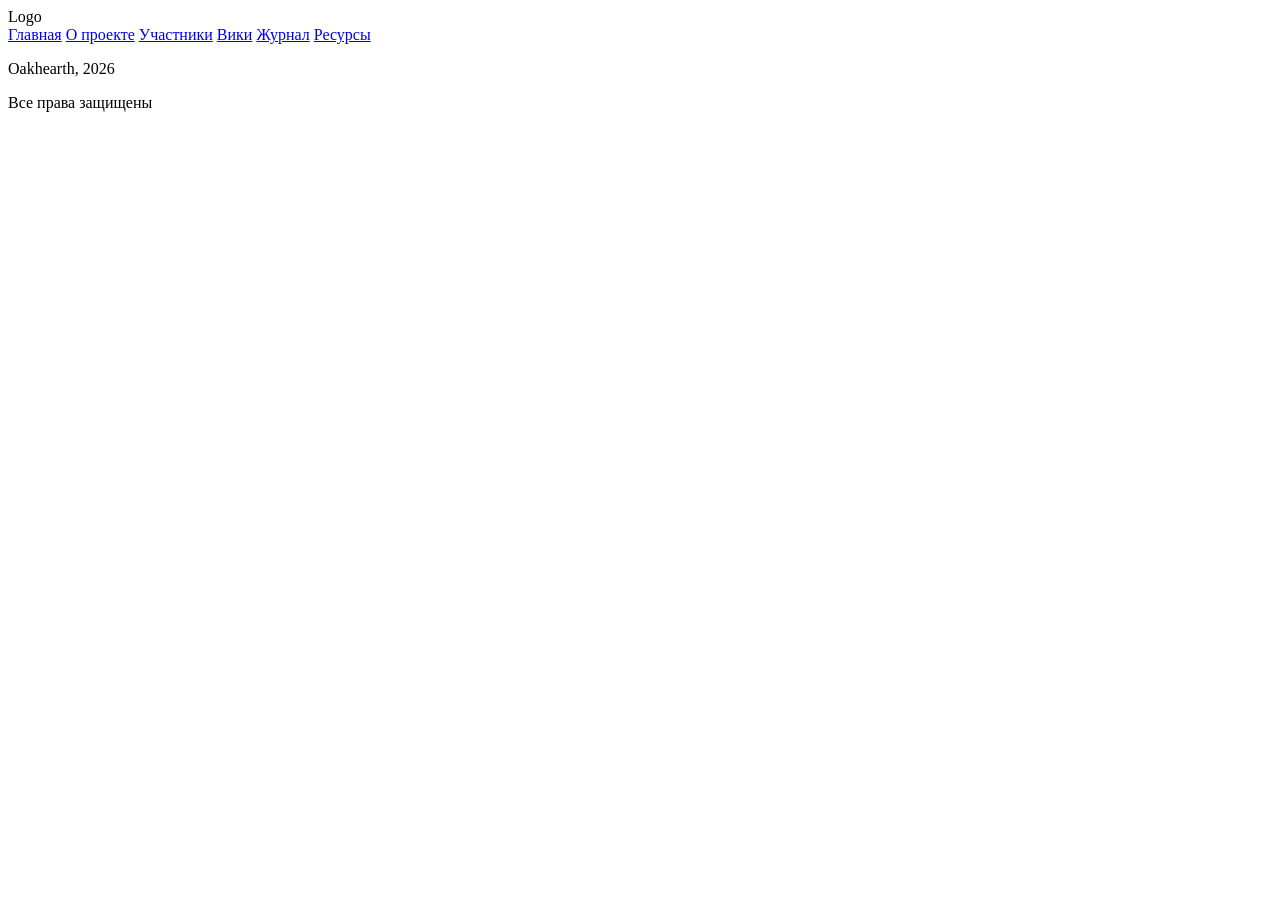
==== site/index.html @ 03486086 "Basic page content" ====
<!DOCTYPE html>
<html lang="ru">

<head>
	<meta charset="UTF-8">
	<meta name="viewport" content="width=device-width, initial-scale=1.0">
	<title>Oakhearth - Главная</title>
</head>

<body>
	<div>Logo</div>
	<div>
		<div>
			<a href="index.html">Главная</a>
			<a href="about.html">О проекте</a>
			<a href="members.html">Участники</a>
			<a href="wiki.html">Вики</a>
			<a href="blog.html">Журнал</a>
			<a href="resources.html">Ресурсы</a>
		</div>
		<div>

		</div>
	</div>
	<div>
		<p>Oakhearth, 2026</p>
		<p>Все права защищены</p>
	</div>
</body>

</html>
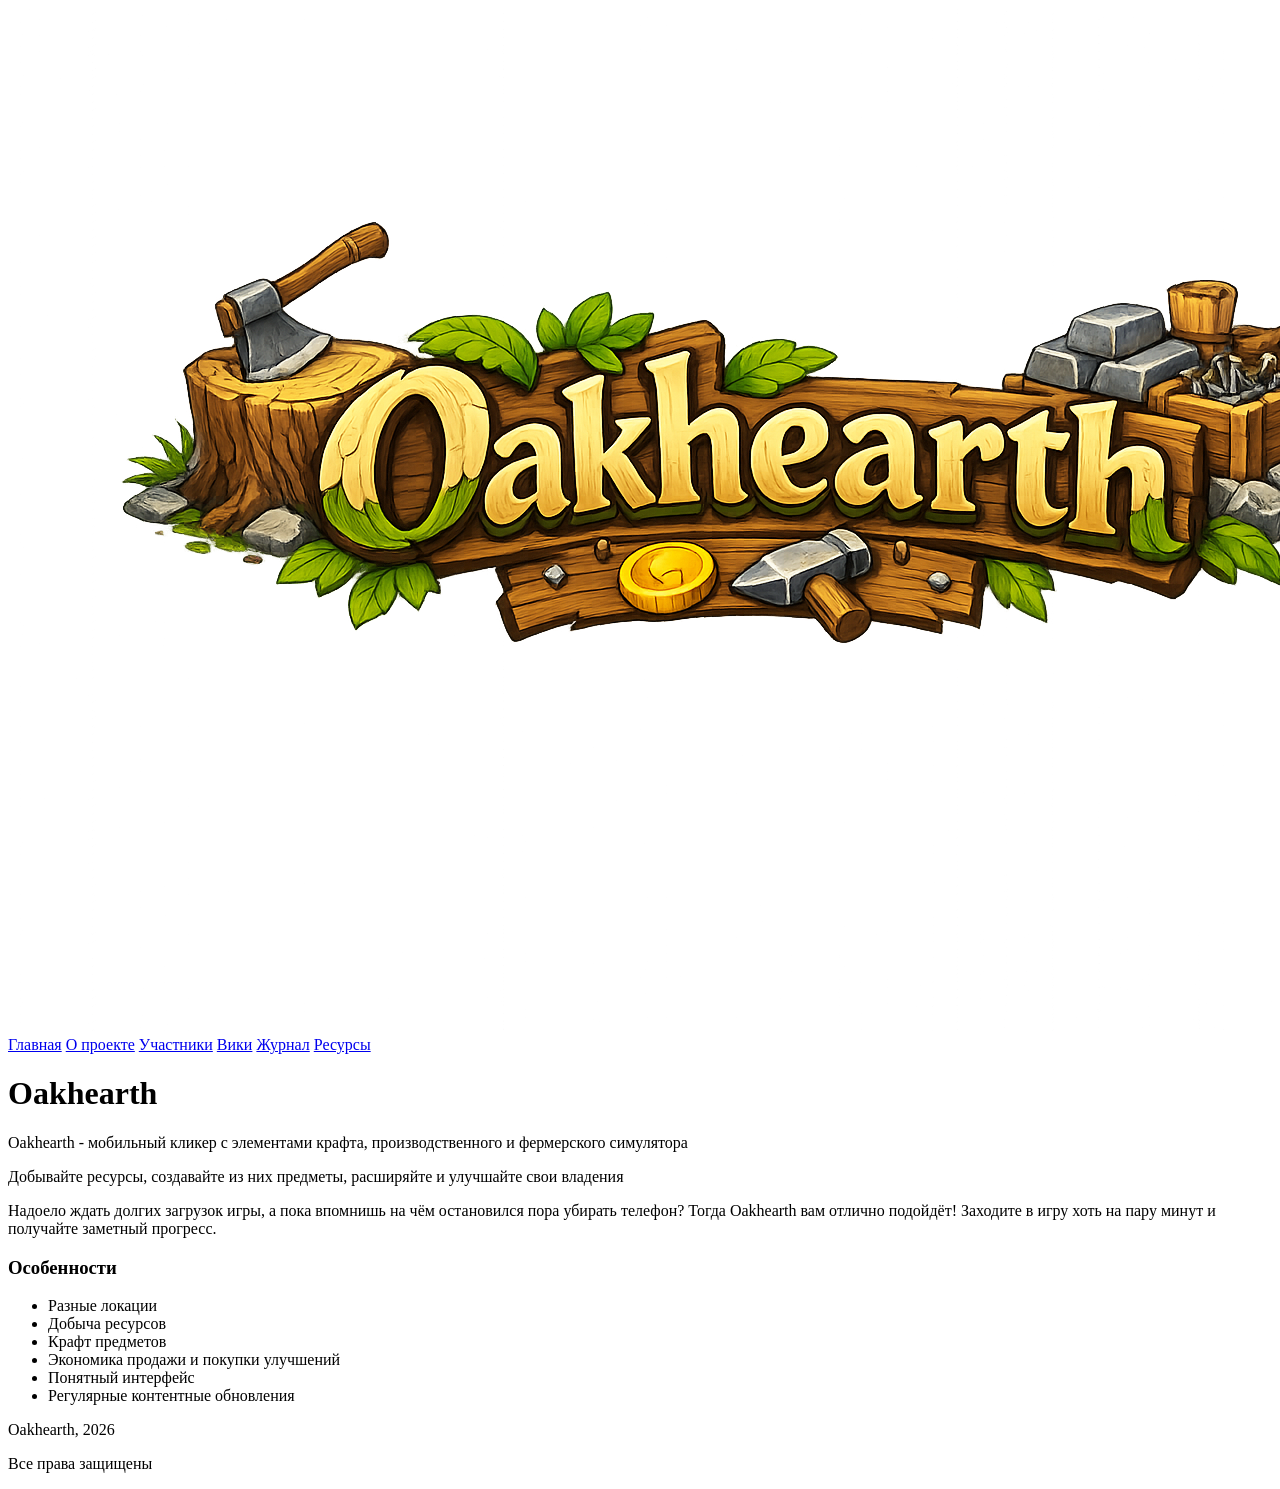
==== commit c24714bb: "Logo + main page text" ====
--- a/site/index.html
+++ b/site/index.html
@@ -8,24 +8,38 @@
 </head>
 
 <body>
-	<div>Logo</div>
+	<header>
+		<a href="index.html"><img src="res/logo.png" alt="Лого Oakhearth"></a>
+	</header>
 	<div>
-		<div>
+		<nav>
 			<a href="index.html">Главная</a>
 			<a href="about.html">О проекте</a>
 			<a href="members.html">Участники</a>
 			<a href="wiki.html">Вики</a>
 			<a href="blog.html">Журнал</a>
 			<a href="resources.html">Ресурсы</a>
-		</div>
-		<div>
-
-		</div>
+		</nav>
+		<main>
+			<h1>Oakhearth</h1>
+			<p>Oakhearth - мобильный кликер с элементами крафта, производственного и фермерского симулятора</p>
+			<p>Добывайте ресурсы, создавайте из них предметы, расширяйте и улучшайте свои владения</p>
+			<p>Надоело ждать долгих загрузок игры, а пока впомнишь на чём остановился пора убирать телефон? Тогда Oakhearth вам отлично подойдёт! Заходите в игру хоть на пару минут и получайте заметный прогресс.</p>
+			<h3>Особенности</h3>
+			<ul>
+				<li>Разные локации</li>
+				<li>Добыча ресурсов</li>
+				<li>Крафт предметов</li>
+				<li>Экономика продажи и покупки улучшений</li>
+				<li>Понятный интерфейс</li>
+				<li>Регулярные контентные обновления</li>
+			</ul>
+		</main>
 	</div>
-	<div>
+	<footer>
 		<p>Oakhearth, 2026</p>
 		<p>Все права защищены</p>
-	</div>
+	</footer>
 </body>
 
 </html>
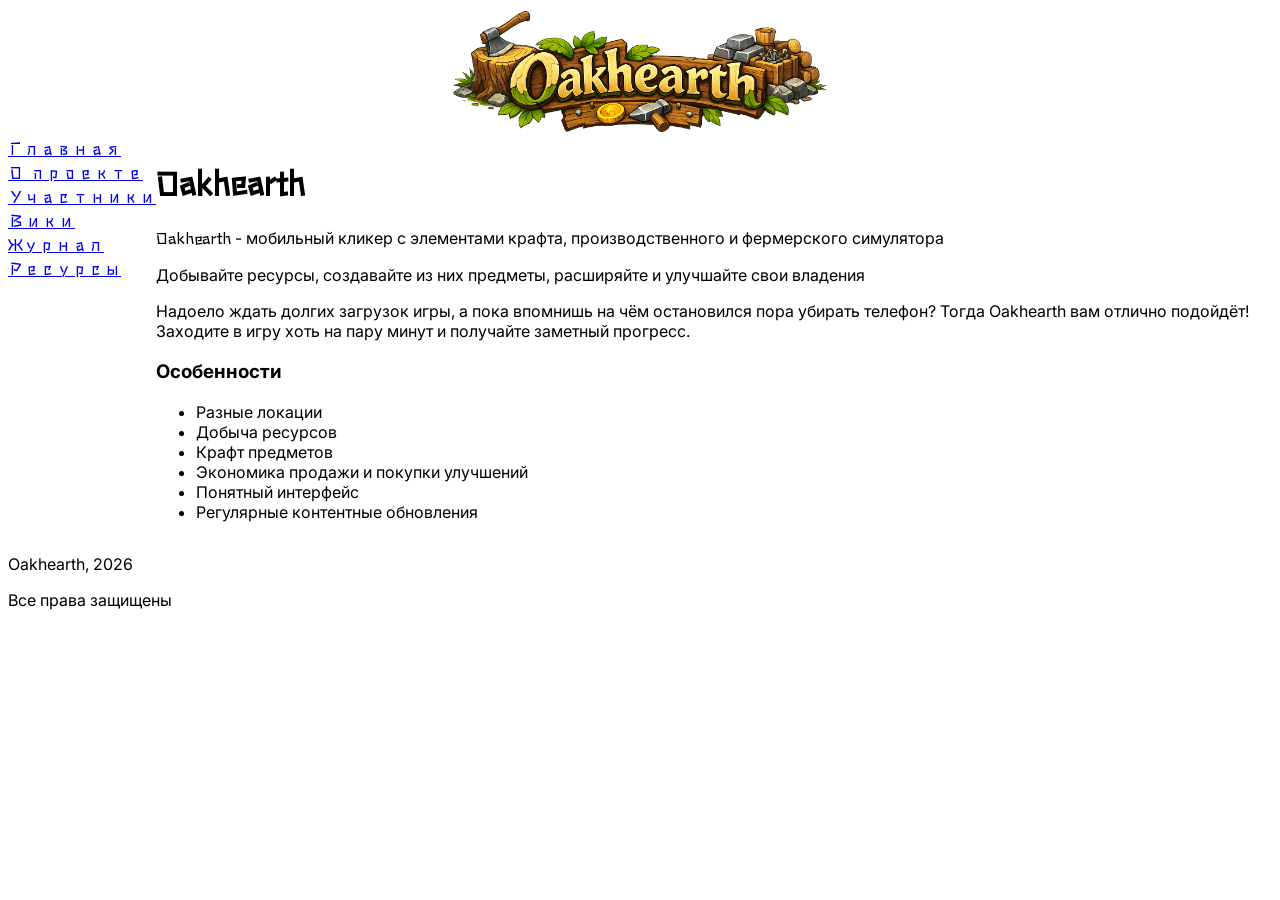
==== commit 89e8d85c: "Page layout and fonts" ====
--- a/site/index.html
+++ b/site/index.html
@@ -5,14 +5,15 @@
 	<meta charset="UTF-8">
 	<meta name="viewport" content="width=device-width, initial-scale=1.0">
 	<title>Oakhearth - Главная</title>
+	<link rel="stylesheet" href="style.css">
 </head>
 
 <body>
 	<header>
 		<a href="index.html"><img src="res/logo.png" alt="Лого Oakhearth"></a>
 	</header>
-	<div>
-		<nav>
+	<div class="hblock">
+		<nav class="decor">
 			<a href="index.html">Главная</a>
 			<a href="about.html">О проекте</a>
 			<a href="members.html">Участники</a>
@@ -21,8 +22,8 @@
 			<a href="resources.html">Ресурсы</a>
 		</nav>
 		<main>
-			<h1>Oakhearth</h1>
-			<p>Oakhearth - мобильный кликер с элементами крафта, производственного и фермерского симулятора</p>
+			<h1 class="decor">Oakhearth</h1>
+			<p><span class="decor">Oakhearth</span> - мобильный кликер с элементами крафта, производственного и фермерского симулятора</p>
 			<p>Добывайте ресурсы, создавайте из них предметы, расширяйте и улучшайте свои владения</p>
 			<p>Надоело ждать долгих загрузок игры, а пока впомнишь на чём остановился пора убирать телефон? Тогда Oakhearth вам отлично подойдёт! Заходите в игру хоть на пару минут и получайте заметный прогресс.</p>
 			<h3>Особенности</h3>
--- a/site/style.css
+++ b/site/style.css
@@ -0,0 +1,28 @@
+@import url('https://fonts.googleapis.com/css2?family=Inter:ital,opsz,wght@0,14..32,100..900;1,14..32,100..900&display=swap');
+@import url('https://fonts.googleapis.com/css2?family=Stick&display=swap');
+
+:root {
+	font-family: "Inter", sans-serif;
+	font-optical-sizing: auto;
+	font-weight: 400;
+	font-style: normal;
+}
+
+.decor {
+	font-family: "Stick", sans-serif;
+}
+
+header img {
+	display: block;
+	margin: auto;
+	width: 30%;
+}
+
+.hblock {
+	display: flex;
+	flex-direction: row;
+}
+
+nav a {
+	display: block;
+}
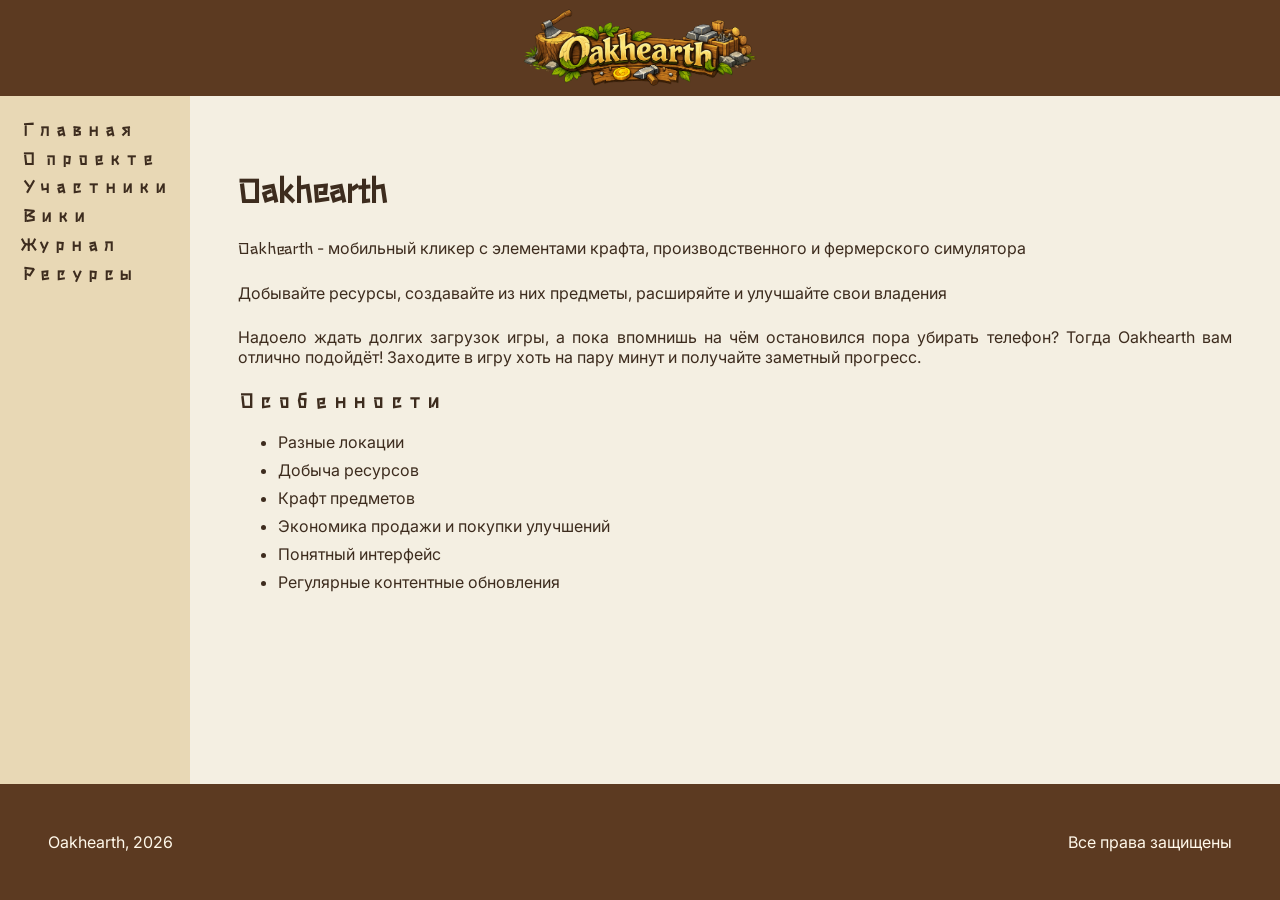
==== commit e3d1ca14: "Add styles" ====
--- a/site/index.html
+++ b/site/index.html
@@ -12,7 +12,7 @@
 	<header>
 		<a href="index.html"><img src="res/logo.png" alt="Лого Oakhearth"></a>
 	</header>
-	<div class="hblock">
+	<div id="content">
 		<nav class="decor">
 			<a href="index.html">Главная</a>
 			<a href="about.html">О проекте</a>
@@ -26,7 +26,7 @@
 			<p><span class="decor">Oakhearth</span> - мобильный кликер с элементами крафта, производственного и фермерского симулятора</p>
 			<p>Добывайте ресурсы, создавайте из них предметы, расширяйте и улучшайте свои владения</p>
 			<p>Надоело ждать долгих загрузок игры, а пока впомнишь на чём остановился пора убирать телефон? Тогда Oakhearth вам отлично подойдёт! Заходите в игру хоть на пару минут и получайте заметный прогресс.</p>
-			<h3>Особенности</h3>
+			<h3 class="decor">Особенности</h3>
 			<ul>
 				<li>Разные локации</li>
 				<li>Добыча ресурсов</li>
--- a/site/style.css
+++ b/site/style.css
@@ -2,27 +2,100 @@
 @import url('https://fonts.googleapis.com/css2?family=Stick&display=swap');
 
 :root {
+	--bg-main: #F4EFE2;
+	--bg-second: #E8D8B5;
+	--text-main: #3D2C1E;
+	--text-light: #FFF8EA;
+	--wood: #8B5A2B;
+	--wood-dark: #5C3A21;
+	--gold: #D9A441;
+	--gold-dark: #B67E22;
+	--leaf: #5E8C31;
+	--leaf-dark: #3F6620;
+	--metal: #8C929A;
+	--border: #B88A54;
+
 	font-family: "Inter", sans-serif;
 	font-optical-sizing: auto;
 	font-weight: 400;
 	font-style: normal;
 }
 
+* {
+	box-sizing: border-box;
+}
+
+body, div, p {
+	margin: 0;
+	padding: 0;
+}
+
+html {
+	background-color: var(--bg-main);
+	color: var(--text-main);
+	height: 100%;
+}
+
+body {
+	height: 100%;
+	display: flex;
+	flex-direction: column;
+}
+
 .decor {
 	font-family: "Stick", sans-serif;
+}
+
+header {
+	background-color: var(--wood-dark);
+	padding: 0.5rem;
 }
 
 header img {
 	display: block;
 	margin: auto;
-	width: 30%;
+	/* width: 30%; */
+	height: 5rem;
 }
 
-.hblock {
+#content {
+	flex: 1;
 	display: flex;
 	flex-direction: row;
 }
 
+nav {
+	background-color: var(--bg-second);
+	padding: 1rem;
+}
+
 nav a {
 	display: block;
+	color: var(--text-main);
+	font-weight: 700;
+	text-decoration: none;
+	margin: .3rem;
 }
+
+main {
+	padding: 3rem;
+	text-align: justify;
+}
+
+main p {
+	margin-top: 1.5rem;
+}
+
+li {
+	margin-top: .5rem;
+}
+
+footer {
+	background-color: var(--wood-dark);
+	color: var(--text-light);
+	padding: 3rem;
+	display: flex;
+	flex-direction: row;
+	justify-content: space-between;
+	width: 100%
+}
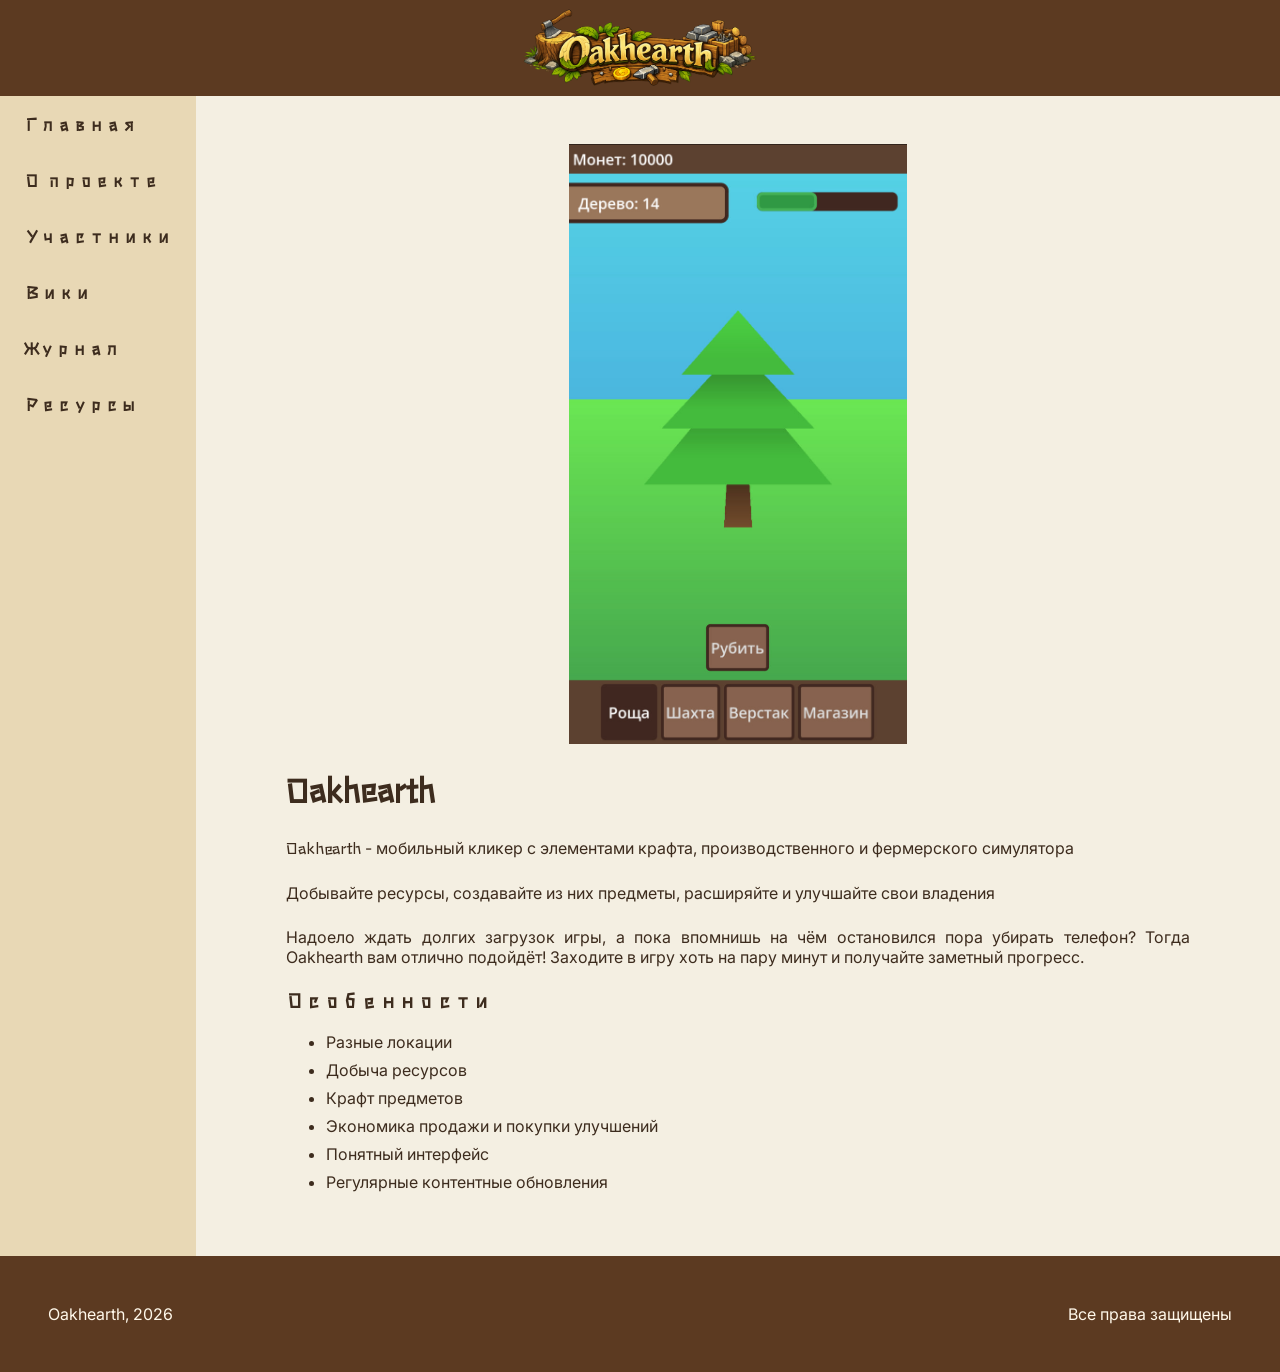
==== commit 8711346f: "Add screenshots" ====
--- a/site/index.html
+++ b/site/index.html
@@ -22,6 +22,7 @@
 			<a href="resources.html">Ресурсы</a>
 		</nav>
 		<main>
+			<img src="res/forest.jpg" alt="Скриншот игры">
 			<h1 class="decor">Oakhearth</h1>
 			<p><span class="decor">Oakhearth</span> - мобильный кликер с элементами крафта, производственного и фермерского симулятора</p>
 			<p>Добывайте ресурсы, создавайте из них предметы, расширяйте и улучшайте свои владения</p>
--- a/site/style.css
+++ b/site/style.css
@@ -28,6 +28,10 @@
 body, div, p {
 	margin: 0;
 	padding: 0;
+}
+
+h1, h2, h3, h4, h5, h6 {
+	font-family: "Stick", sans-serif;
 }
 
 html {
@@ -66,7 +70,7 @@
 
 nav {
 	background-color: var(--bg-second);
-	padding: 1rem;
+	/* padding: 1rem; */
 }
 
 nav a {
@@ -74,16 +78,31 @@
 	color: var(--text-main);
 	font-weight: 700;
 	text-decoration: none;
-	margin: .3rem;
+	padding: 1rem 1.5rem;
+	transition: .3s;
+}
+
+nav a:hover {
+	background-color: #0000000F;
+	transition: .3s;
 }
 
 main {
 	padding: 3rem;
 	text-align: justify;
+	max-width: 100ch;
+	margin: 0 auto;
 }
 
 main p {
 	margin-top: 1.5rem;
+}
+
+main img {
+	display: block;
+	text-align: center;
+	max-height: 60ch;
+	margin: 0 auto
 }
 
 li {
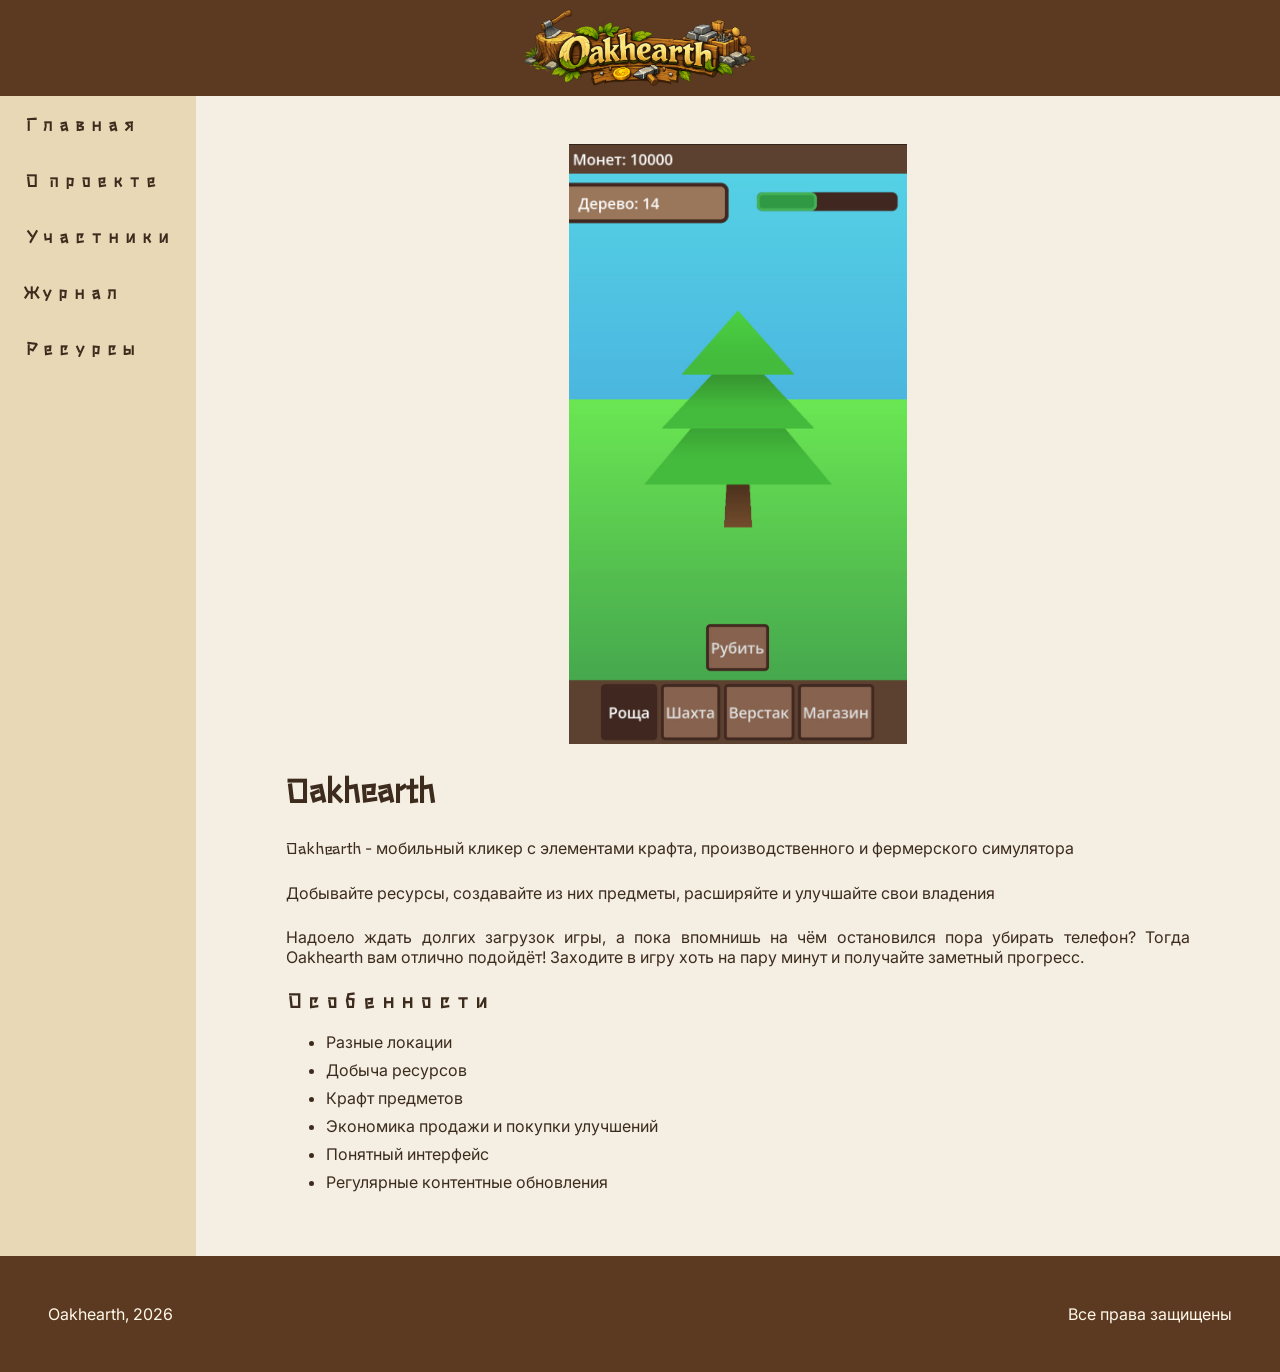
==== commit bcf377d2: "Remove missing link" ====
--- a/site/index.html
+++ b/site/index.html
@@ -17,7 +17,6 @@
 			<a href="index.html">Главная</a>
 			<a href="about.html">О проекте</a>
 			<a href="members.html">Участники</a>
-			<a href="wiki.html">Вики</a>
 			<a href="blog.html">Журнал</a>
 			<a href="resources.html">Ресурсы</a>
 		</nav>
--- a/site/style.css
+++ b/site/style.css
@@ -48,6 +48,12 @@
 
 .decor {
 	font-family: "Stick", sans-serif;
+}
+
+main a {
+	font-family: "Stick", sans-serif;
+	font-weight: 600;
+	color: var(--text-main);
 }
 
 header {
@@ -109,6 +115,30 @@
 	margin-top: .5rem;
 }
 
+.blog {
+	display: flex;
+	flex-direction: row;
+	background-color: var(--bg-second);
+	padding: 1rem;
+	margin-bottom: 2rem;
+}
+
+.blog img {
+	display: block;
+	width: 30%;
+	align-self: flex-start;
+	margin-right: 2rem;
+}
+
+.blog h3 {
+	color: var(--leaf-dark);
+	text-align: left;
+}
+
+.blog .info {
+	color: var(--wood);
+}
+
 footer {
 	background-color: var(--wood-dark);
 	color: var(--text-light);
